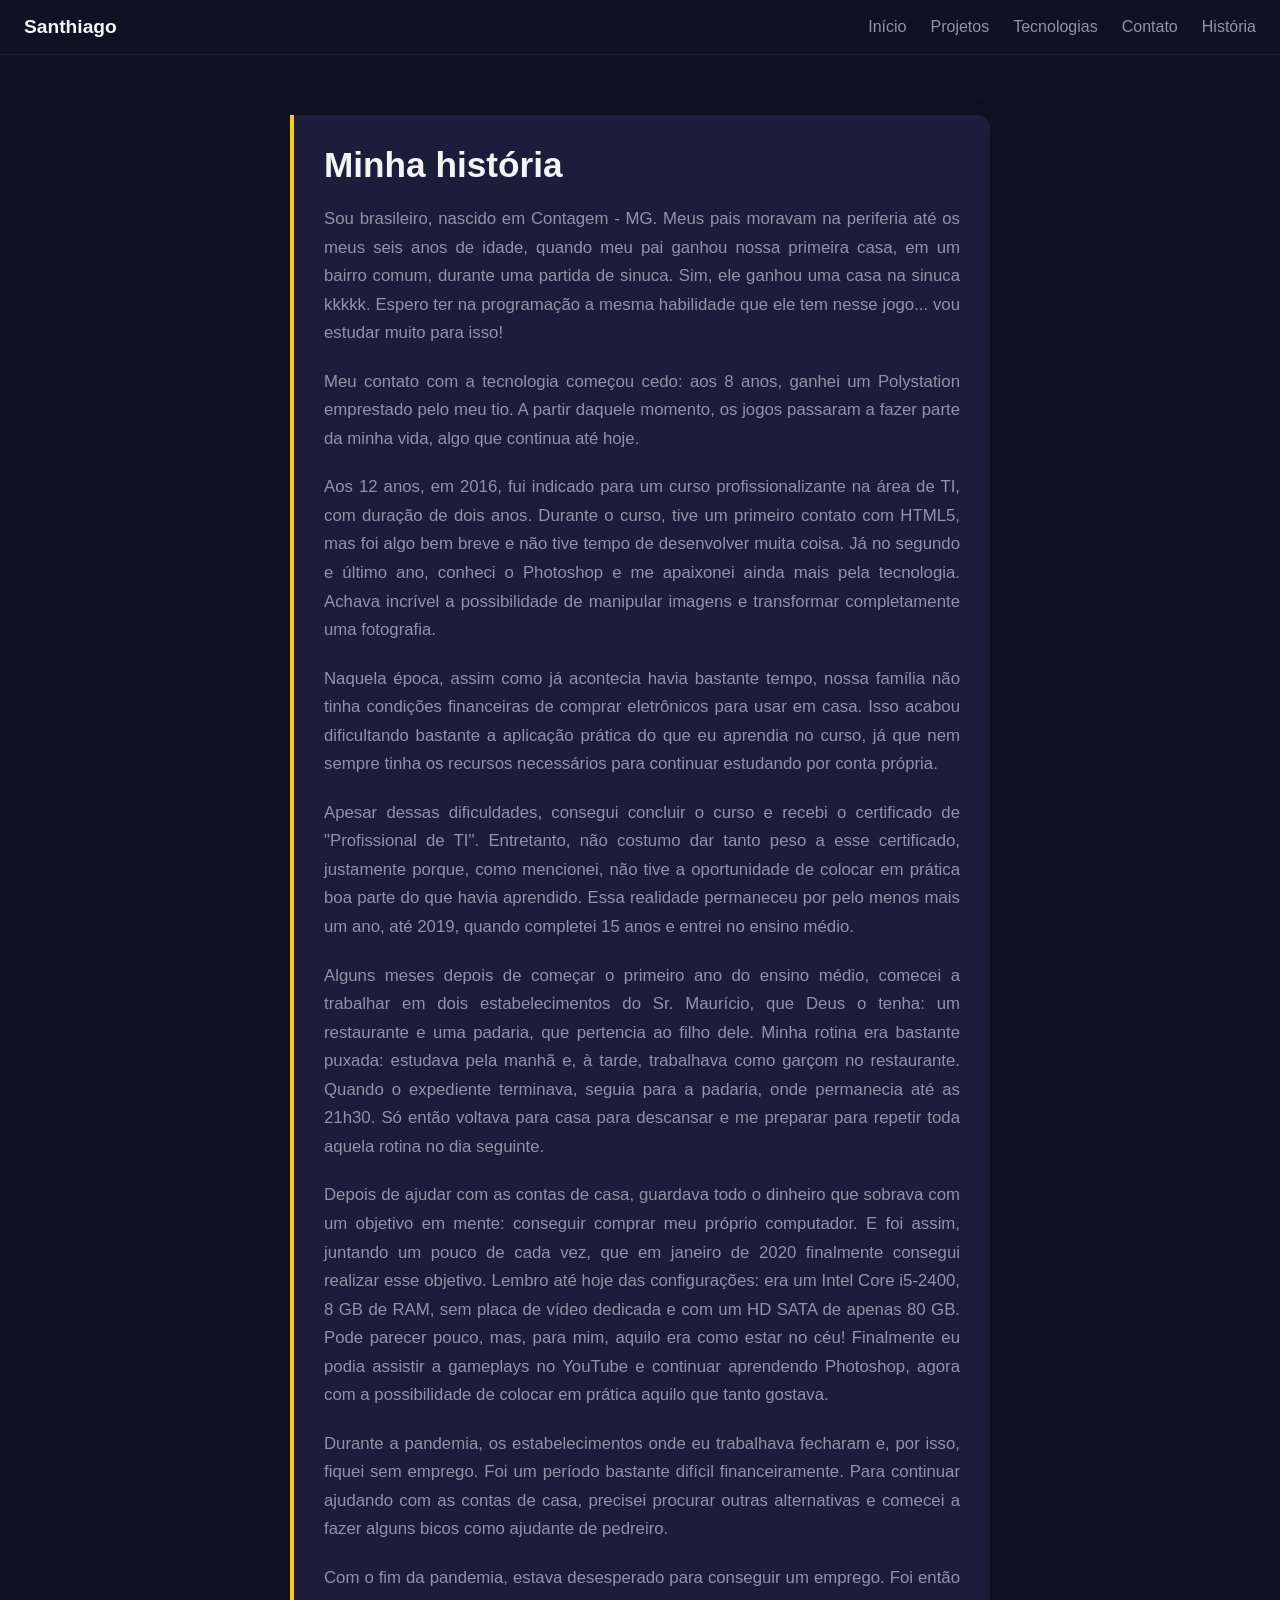
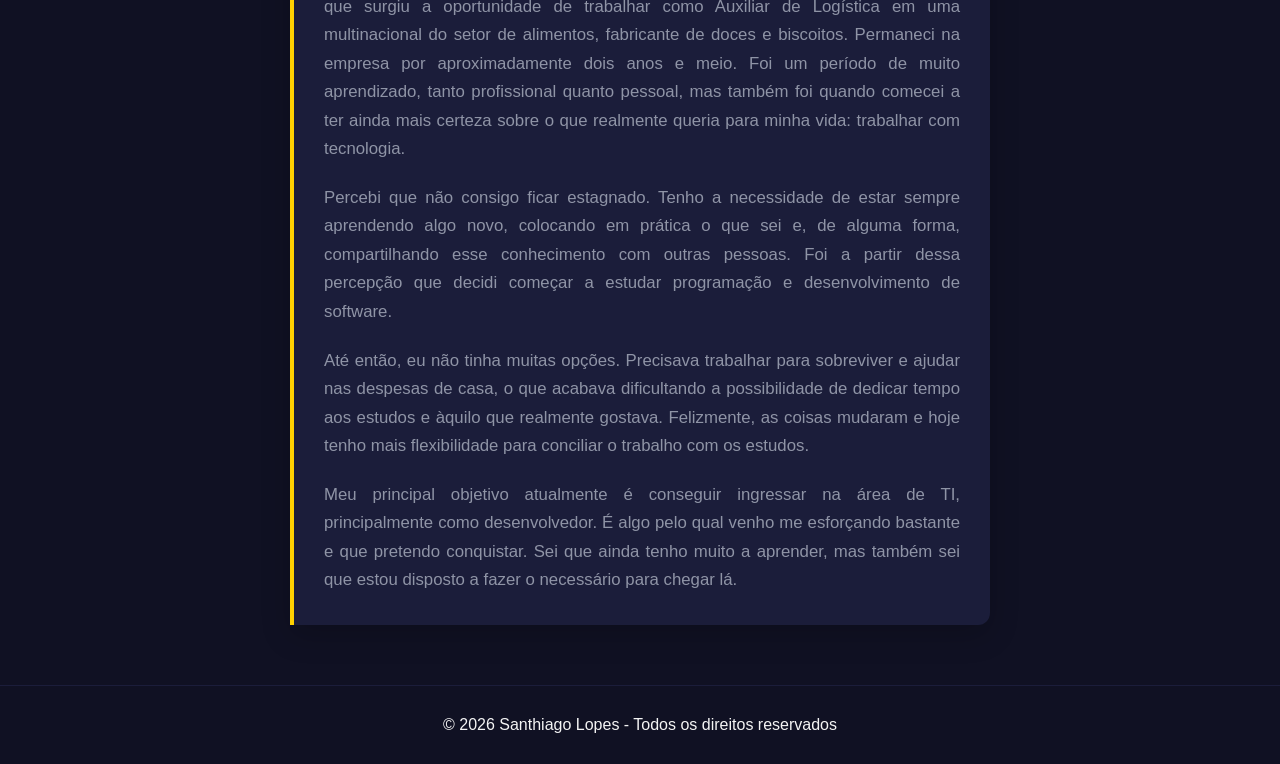
==== historia.html @ 33adca6f "Nova organização" ====
<!DOCTYPE html>
<html lang="pt-BR">

<head>
  <meta charset="UTF-8">
  <meta name="viewport" content="width=device-width, initial-scale=1.0">
  <link rel="stylesheet" href="assets/css/reset.css">
  <link rel="stylesheet" href="assets/css/style.css">
  <title>Minha história | Santhiago</title>
</head>

<body>
  <header class="menu">
    <a href="index.html" class="menu-logo">Santhiago</a>

    <nav class="menu-links">
      <a href="index.html">Início</a>
      <a href="index.html#projetos">Projetos</a>
      <a href="index.html#tecnologias">Tecnologias</a>
      <a href="index.html#contato">Contato</a>
      <a href="historia.html">História</a>
    </nav>
  </header>

  <main>
    <section id="historia" class="paginas">

      <div class="historia revelar">
        <h2>Minha história</h2>

        <div class="texto-historia">
          <p>
            Sou brasileiro, nascido em Contagem - MG. Meus pais moravam na periferia até os meus seis anos de idade,
            quando meu pai ganhou nossa primeira casa, em um bairro comum, durante uma partida de sinuca.
            Sim, ele ganhou uma casa na sinuca kkkkk.
            Espero ter na programação a mesma habilidade que ele tem nesse jogo... vou estudar muito para isso!
          </p>
          <p>
            Meu contato com a tecnologia começou cedo: aos 8 anos, ganhei um Polystation emprestado pelo meu tio.
            A partir daquele momento, os jogos passaram a fazer parte da minha vida, algo que continua até hoje.
          </p>
          <p>
            Aos 12 anos, em 2016, fui indicado para um curso profissionalizante na área de TI, com duração de dois anos.
            Durante o curso, tive um primeiro contato com HTML5, mas foi algo bem breve e não tive tempo de desenvolver
            muita coisa.
            Já no segundo e último ano, conheci o Photoshop e me apaixonei ainda mais pela tecnologia.
            Achava incrível a possibilidade de manipular imagens e transformar completamente uma fotografia.
          </p>
          <p>
            Naquela época, assim como já acontecia havia bastante tempo, nossa família não tinha condições financeiras
            de comprar eletrônicos para usar em casa. Isso acabou dificultando bastante a aplicação prática do que eu
            aprendia no curso, já que nem sempre tinha os recursos necessários para continuar estudando por conta
            própria.
          </p>
          <p>
            Apesar dessas dificuldades, consegui concluir o curso e recebi o certificado de "Profissional de TI".
            Entretanto, não costumo dar tanto peso a esse certificado, justamente porque, como mencionei,
            não tive a oportunidade de colocar em prática boa parte do que havia aprendido.
            Essa realidade permaneceu por pelo menos mais um ano, até 2019, quando completei 15 anos e entrei no ensino
            médio.
          </p>
          <p>
            Alguns meses depois de começar o primeiro ano do ensino médio, comecei a trabalhar em dois estabelecimentos
            do Sr. Maurício, que Deus o tenha: um restaurante e uma padaria, que pertencia ao filho dele.
            Minha rotina era bastante puxada: estudava pela manhã e, à tarde, trabalhava como garçom no restaurante.
            Quando o expediente terminava, seguia para a padaria, onde permanecia até as 21h30.
            Só então voltava para casa para descansar e me preparar para repetir toda aquela rotina no dia seguinte.
          </p>
          <p>
            Depois de ajudar com as contas de casa, guardava todo o dinheiro que sobrava com um objetivo em mente:
            conseguir comprar meu próprio computador. E foi assim, juntando um pouco de cada vez, que em janeiro de 2020
            finalmente consegui realizar esse objetivo. Lembro até hoje das configurações: era um Intel Core i5-2400,
            8 GB de RAM, sem placa de vídeo dedicada e com um HD SATA de apenas 80 GB.
            Pode parecer pouco, mas, para mim, aquilo era como estar no céu!
            Finalmente eu podia assistir a gameplays no YouTube e continuar aprendendo Photoshop,
            agora com a possibilidade de colocar em prática aquilo que tanto gostava.
          </p>
          <p>
            Durante a pandemia, os estabelecimentos onde eu trabalhava fecharam e, por isso, fiquei sem emprego.
            Foi um período bastante difícil financeiramente. Para continuar ajudando com as contas de casa,
            precisei procurar outras alternativas e comecei a fazer alguns bicos como ajudante de pedreiro.
          </p>
          <p>
            Com o fim da pandemia, estava desesperado para conseguir um emprego. Foi então que surgiu a oportunidade
            de trabalhar como Auxiliar de Logística em uma multinacional do setor de alimentos, fabricante de doces e
            biscoitos.
            Permaneci na empresa por aproximadamente dois anos e meio. Foi um período de muito aprendizado, tanto
            profissional
            quanto pessoal, mas também foi quando comecei a ter ainda mais certeza sobre o que realmente queria para
            minha vida:
            trabalhar com tecnologia.
          </p>
          <p>
            Percebi que não consigo ficar estagnado. Tenho a necessidade de estar sempre aprendendo algo novo,
            colocando em prática o que sei e, de alguma forma, compartilhando esse conhecimento com outras pessoas.
            Foi a partir dessa percepção que decidi começar a estudar programação e desenvolvimento de software.
          </p>
          <p>
            Até então, eu não tinha muitas opções. Precisava trabalhar para sobreviver e ajudar nas despesas de casa,
            o que acabava dificultando a possibilidade de dedicar tempo aos estudos e àquilo que realmente gostava.
            Felizmente, as coisas mudaram e hoje tenho mais flexibilidade para conciliar o trabalho com os estudos.
          </p>
          <p>
            Meu principal objetivo atualmente é conseguir ingressar na área de TI, principalmente como desenvolvedor.
            É algo pelo qual venho me esforçando bastante e que pretendo conquistar. Sei que ainda tenho muito a
            aprender,
            mas também sei que estou disposto a fazer o necessário para chegar lá.
          </p>
        </div>
      </div>

    </section>
  </main>

  <footer>
    <p>&copy; 2026 Santhiago Lopes - Todos os direitos reservados</p>
  </footer>

  <script src="assets/js/main.js"></script>
</body>

</html>
---- assets/css/style.css ----
/* ==========================================================
   CORES E BASE
   ========================================================== */
:root {
  --cor-fundo: #101123;
  --cor-card: #1b1d3a;
  --cor-texto-principal: #f4f4f4;
  --cor-texto-secundario: #8f94a6;
  --cor-destaque: #ffd000;
}

html {
  scroll-behavior: smooth;
}

body {
  background-color: var(--cor-fundo);
  color: var(--cor-texto-principal);
  font-family: 'Segoe UI', Tahoma, Geneva, Verdana, sans-serif;
}

/* ==========================================================
   ANIMAÇÕES (keyframes)
   ========================================================== */
@keyframes entrada {
  from {
    opacity: 0;
    transform: translateY(20px);
  }

  to {
    opacity: 1;
    transform: none;
  }
}

@keyframes zoom-entrada {
  from {
    opacity: 0;
    transform: scale(0.8);
  }

  to {
    opacity: 1;
    transform: none;
  }
}

@keyframes sublinhar {
  from {
    transform: scaleX(0);
  }

  to {
    transform: scaleX(1);
  }
}

@keyframes pulsar {

  0%,
  100% {
    transform: scale(1);
  }

  50% {
    transform: scale(1.06);
  }
}

/* ==========================================================
   MENU
   ========================================================== */
.menu {
  position: sticky;
  top: 0;
  z-index: 10;
  display: flex;
  align-items: center;
  justify-content: space-between;
  padding: 16px 24px;
  background-color: var(--cor-fundo);
  border-bottom: 1px solid var(--cor-card);
}

.menu-logo {
  color: var(--cor-texto-principal);
  font-size: 1.2rem;
  font-weight: bold;
  text-decoration: none;
}

.menu-links {
  display: flex;
  gap: 24px;
}

.menu-links a {
  color: var(--cor-texto-secundario);
  text-decoration: none;
  transition: color 0.2s ease;
}

.menu-links a:hover {
  color: var(--cor-destaque);
}

/* Faz a rolagem parar antes do menu cobrir o título da seção */
section[id] {
  scroll-margin-top: 80px;
}

@media (max-width: 768px) {
  .menu {
    justify-content: center;
    padding: 12px 16px;
  }

  .menu-logo {
    display: none;
  }

  .menu-links {
    gap: 12px;
    font-size: 0.85rem;
  }
}

/* ==========================================================
   TOPO
   ========================================================== */
.topo {
  display: flex;
  align-items: center;
  gap: 40px;
  max-width: 900px;
  margin: 60px auto 120px;
  padding: 0 20px;
}

.topo-foto {
  width: 200px;
  height: 200px;
  border: 4px solid var(--cor-destaque);
  border-radius: 50%;
  object-fit: cover;
  transition: transform 0.3s ease;
  animation: zoom-entrada 0.8s ease backwards;
}

.topo-foto:hover {
  transform: scale(1.03);
}

.topo-texto h1 {
  margin: 0 0 8px;
  font-size: 2.4rem;
  color: var(--cor-texto-principal);
  animation: entrada 0.8s ease backwards;
}

.nome {
  position: relative;
  display: inline-block;
  color: var(--cor-destaque);
}

.nome::after {
  content: '';
  position: absolute;
  left: 0;
  bottom: -4px;
  width: 100%;
  height: 3px;
  background-color: var(--cor-destaque);
  border-radius: 2px;
  transform-origin: left;
  animation: sublinhar 0.8s ease 0.8s backwards;
}

.topo-subtitulo {
  margin: 0 0 20px;
  font-size: 1.2rem;
  color: var(--cor-texto-secundario);
}

.topo-resumo {
  margin: 0 0 20px;
}

.topo-resumo p {
  margin: 0 0 8px;
  font-size: 1.05rem;
  line-height: 1.6;
  color: var(--cor-texto-principal);
}

.topo-resumo strong {
  color: var(--cor-destaque);
}

.topo-habilidades {
  list-style: none;
  margin: 0 0 25px;
  padding: 0;
  display: flex;
  flex-wrap: wrap;
  gap: 8px;
}

.topo-habilidades li {
  background-color: var(--cor-card);
  color: var(--cor-texto-principal);
  font-size: 0.85rem;
  padding: 6px 14px;
  border-radius: 999px;
}

.topo-botoes {
  display: flex;
  flex-wrap: wrap;
  gap: 12px;
}

.topo-botao {
  color: var(--cor-destaque);
  border: 1px solid var(--cor-destaque);
  padding: 10px 20px;
  border-radius: 5px;
  text-decoration: none;
  font-weight: bold;
  transition: background-color 0.2s ease, transform 0.3s ease;
}

.topo-botao:hover {
  background-color: rgba(255, 208, 0, 0.1);
  transform: scale(1.05);
}

@media (max-width: 768px) {
  .topo {
    flex-direction: column;
    text-align: center;
  }

  .topo-texto h1 {
    font-size: 2rem;
  }

  .topo-habilidades,
  .topo-botoes {
    justify-content: center;
  }
}

/* ==========================================================
   TÍTULO DE SEÇÃO (com as linhas dos lados)
   ========================================================== */
.titulo-projetos,
.titulo-secao {
  display: flex;
  align-items: center;
  gap: 20px;
  margin-bottom: 30px;
  font-size: 2.2rem;
}

.titulo-projetos::before,
.titulo-projetos::after,
.titulo-secao::before,
.titulo-secao::after {
  content: '';
  flex: 1;
  height: 1px;
  background-color: var(--cor-card);
}

/* ==========================================================
   PROJETOS
   ========================================================== */
.projetos {
  max-width: 900px;
  margin: 0 auto 120px auto;
  padding: 0 20px;
}

.projeto {
  display: flex;
  justify-content: space-between;
  align-items: center;
  gap: 24px;
  margin-bottom: 60px;
  padding: 20px 24px;
  background-color: var(--cor-card);
  border-radius: 12px;
  box-shadow: 0 10px 30px rgba(0, 0, 0, 0.2);
  transition: transform 0.3s ease, box-shadow 0.3s ease;
}

.projeto:hover {
  transform: translateY(-6px);
  box-shadow: 0 16px 40px rgba(0, 0, 0, 0.35);
}

.projeto.destaque {
  border: 1px solid var(--cor-destaque);
}

.projeto-links {
  display: flex;
  gap: 12px;
  margin-top: 12px;
}

.botao {
  font-weight: bold;
}

.selo {
  display: inline-block;
  margin-bottom: 8px;
  padding: 3px 13px;
  background-color: var(--cor-destaque);
  border-radius: 999px;
  color: var(--cor-fundo);
  font-size: 0.85rem;
  animation: pulsar 2.5s ease-in-out infinite;
}

.projeto-texto {
  flex: 1;
  min-width: 0;
}

.projeto-texto h3 {
  margin-top: 8px;
  color: var(--cor-texto-principal);
}

.projeto-texto p {
  margin-top: 8px;
  margin-bottom: 8px;
  color: var(--cor-texto-secundario);
  font-size: 1rem;
  line-height: 1.7;
  text-align: left;
}

.projeto a {
  color: var(--cor-destaque);
  text-decoration: none;
}

.projeto a:hover {
  text-decoration: overline;
}

.projeto a::after {
  content: "→";
  display: inline-block;
  margin-left: 6px;
  transition: transform 0.3s ease;
}

.projeto a:hover::after {
  transform: translateX(4px);
}

.projeto a.sem-seta {
  display: inline-block;
  padding: 5px 15px;
  background-color: var(--cor-destaque);
  border-radius: 999px;
  color: var(--cor-fundo);
  font-size: 0.85rem;
  transition: transform 0.3s ease;
}

.projeto a.sem-seta::after {
  content: none;
}

.projeto a.sem-seta:hover {
  transform: scale(1.05);
  text-decoration: none;
}

.projeto.com-demo {
  display: grid;
  grid-template-columns: 1fr auto;
  grid-template-areas:
    "texto tecnologias"
    "links demo";
  gap: 12px 24px;
  align-items: center;
}

.com-demo .projeto-texto {
  grid-area: texto;
}

.com-demo .tecnologias {
  grid-area: tecnologias;
  align-self: start;
}

.com-demo .projeto-links {
  grid-area: links;
}

.com-demo .sem-seta {
  grid-area: demo;
  justify-self: end;
}

/* Etiquetas de tecnologia dentro dos cards de projeto */
.tecnologias {
  display: flex;
  flex-wrap: wrap;
  justify-content: flex-end;
  gap: 8px;
  flex-shrink: 0;
  max-width: 240px;
  margin: 0;
  padding: 0;
  list-style: none;
}

.tecnologias li {
  padding: 6px 14px;
  background-color: var(--cor-fundo);
  border-radius: 999px;
  font-size: 0.85rem;
  transition: transform 0.2s ease, color 0.2s ease;
}

.tecnologias li:hover {
  transform: translateY(-2px);
  color: var(--cor-destaque);
}

@media (max-width: 768px) {
  .projeto {
    flex-direction: column;
    align-items: flex-start;
    gap: 16px;
  }

  .projeto-texto {
    width: 100%;
  }

  .projeto.com-demo {
    grid-template-columns: 1fr auto;
    grid-template-areas:
      "texto texto"
      "links demo"
      "tecnologias tecnologias";
    align-items: center;
    gap: 16px 8px;
  }

  .com-demo .projeto-links {
    margin-top: 0;
    justify-self: flex-start;
  }

  .com-demo .sem-seta {
    align-self: center;
    justify-self: flex-end;
    white-space: nowrap;
  }

  .tecnologias {
    margin-top: 0;
    max-width: none;
    justify-content: flex-start;
  }
}

/* ==========================================================
   TECNOLOGIAS
   ========================================================== */
.secao-tecnologias {
  max-width: 900px;
  margin: 0 auto 120px auto;
  padding: 0 20px;
}

.tec-grade {
  display: grid;
  grid-template-columns: repeat(auto-fit, minmax(130px, 1fr));
  gap: 16px;
  margin: 0;
  padding: 0;
  list-style: none;
}

.tec-grade li {
  padding: 28px 12px;
  background-color: var(--cor-card);
  border-bottom: 3px solid var(--cor-destaque);
  border-radius: 8px 8px 0 0;
  font-weight: bold;
  text-align: center;
  transition: transform 0.2s ease, color 0.2s ease;
}

.tec-grade li:hover {
  transform: translateY(-4px);
  color: var(--cor-destaque);
}

/* ==========================================================
   CONTATO
   ========================================================== */
.secao-contato {
  max-width: 900px;
  margin: 0 auto 80px auto;
  padding: 0 20px;
}

.contato-lista {
  display: flex;
  flex-wrap: wrap;
  justify-content: center;
  gap: 40px;
  margin: 0;
  padding: 0;
  list-style: none;
}

.contato-item {
  display: flex;
  flex-direction: column;
  align-items: center;
  gap: 8px;
  color: var(--cor-texto-secundario);
  font-size: 0.9rem;
  text-decoration: none;
  transition: color 0.2s ease;
}

.contato-item strong {
  color: var(--cor-texto-principal);
}

.contato-item:hover {
  color: var(--cor-destaque);
}

.contato-icone {
  display: flex;
  align-items: center;
  justify-content: center;
  width: 60px;
  height: 60px;
  border-radius: 50%;
  background-color: var(--cor-card);
  color: var(--cor-destaque);
  transition: transform 0.3s ease;
}

.contato-icone svg {
  width: 24px;
  height: 24px;
}

.contato-item:hover .contato-icone {
  transform: scale(1.1);
}

/* ==========================================================
   PÁGINA DA HISTÓRIA
   ========================================================== */

.paginas,
.historia {
  box-sizing: border-box;
}

.paginas {
  display: flex;
  align-items: center;
  justify-content: center;
  gap: 50px;
  max-width: 900px;
  margin: 60px auto;
  padding: 0 20px;
}

.apresentacao {
  display: flex;
  flex-direction: column;
  align-items: center;
  align-self: flex-start;
  position: sticky;
  top: 100px;
}

.apresentacao img {
  width: 230px;
  height: 230px;
  object-fit: cover;
  border-radius: 50%;
  transition: transform 0.3s ease;
}

.apresentacao img:hover {
  transform: scale(1.03);
}

.apresentacao .legenda {
  margin-top: 12px;
  font-size: 1rem;
  color: var(--cor-texto-secundario);
}

.historia {
  max-width: 700px;
  padding: 30px;
  background-color: var(--cor-card);
  border-left: 4px solid var(--cor-destaque);
  border-radius: 0 12px 12px 0;
  box-shadow: 0 10px 30px rgba(0, 0, 0, 0.2);
}

.historia h2 {
  margin: 0 0 20px 0;
  color: var(--cor-texto-principal);
  font-size: 2.2rem;
  text-align: left;
}

.historia p {
  margin-bottom: 20px;
  color: var(--cor-texto-secundario);
  font-size: 1.05rem;
  line-height: 1.7;
  text-align: justify;
  overflow-wrap: break-word;
}

.historia p:last-child {
  margin-bottom: 0;
}

@media (max-width: 768px) {
  .paginas {
    flex-direction: column;
    align-items: stretch;
    gap: 30px;
    margin: 30px auto;
  }

  .apresentacao {
    position: static;
    align-self: center;
  }

  .apresentacao img {
    width: 160px;
    height: 160px;
  }

  .historia {
    max-width: none;
    width: 100%;
    padding: 20px;
  }

  .historia h2 {
    font-size: 1.8rem;
  }

  .historia p {
    font-size: 1rem;
    line-height: 1.6;
    text-align: left;
  }
}

/* ==========================================================
   ANIMAÇÃO AO ROLAR A PÁGINA
   ========================================================== */
.revelar {
  opacity: 0;
  transform: translateY(40px);
  transition: opacity 0.8s ease, transform 0.8s ease;
}

.revelar.zoom {
  transform: scale(0.8);
}

.revelar.visivel {
  opacity: 1;
  transform: none;
}

/* ==========================================================
   RODAPÉ
   ========================================================== */
footer {
  text-align: center;
  padding: 30px 20px;
  border-top: 1px solid var(--cor-card);
}
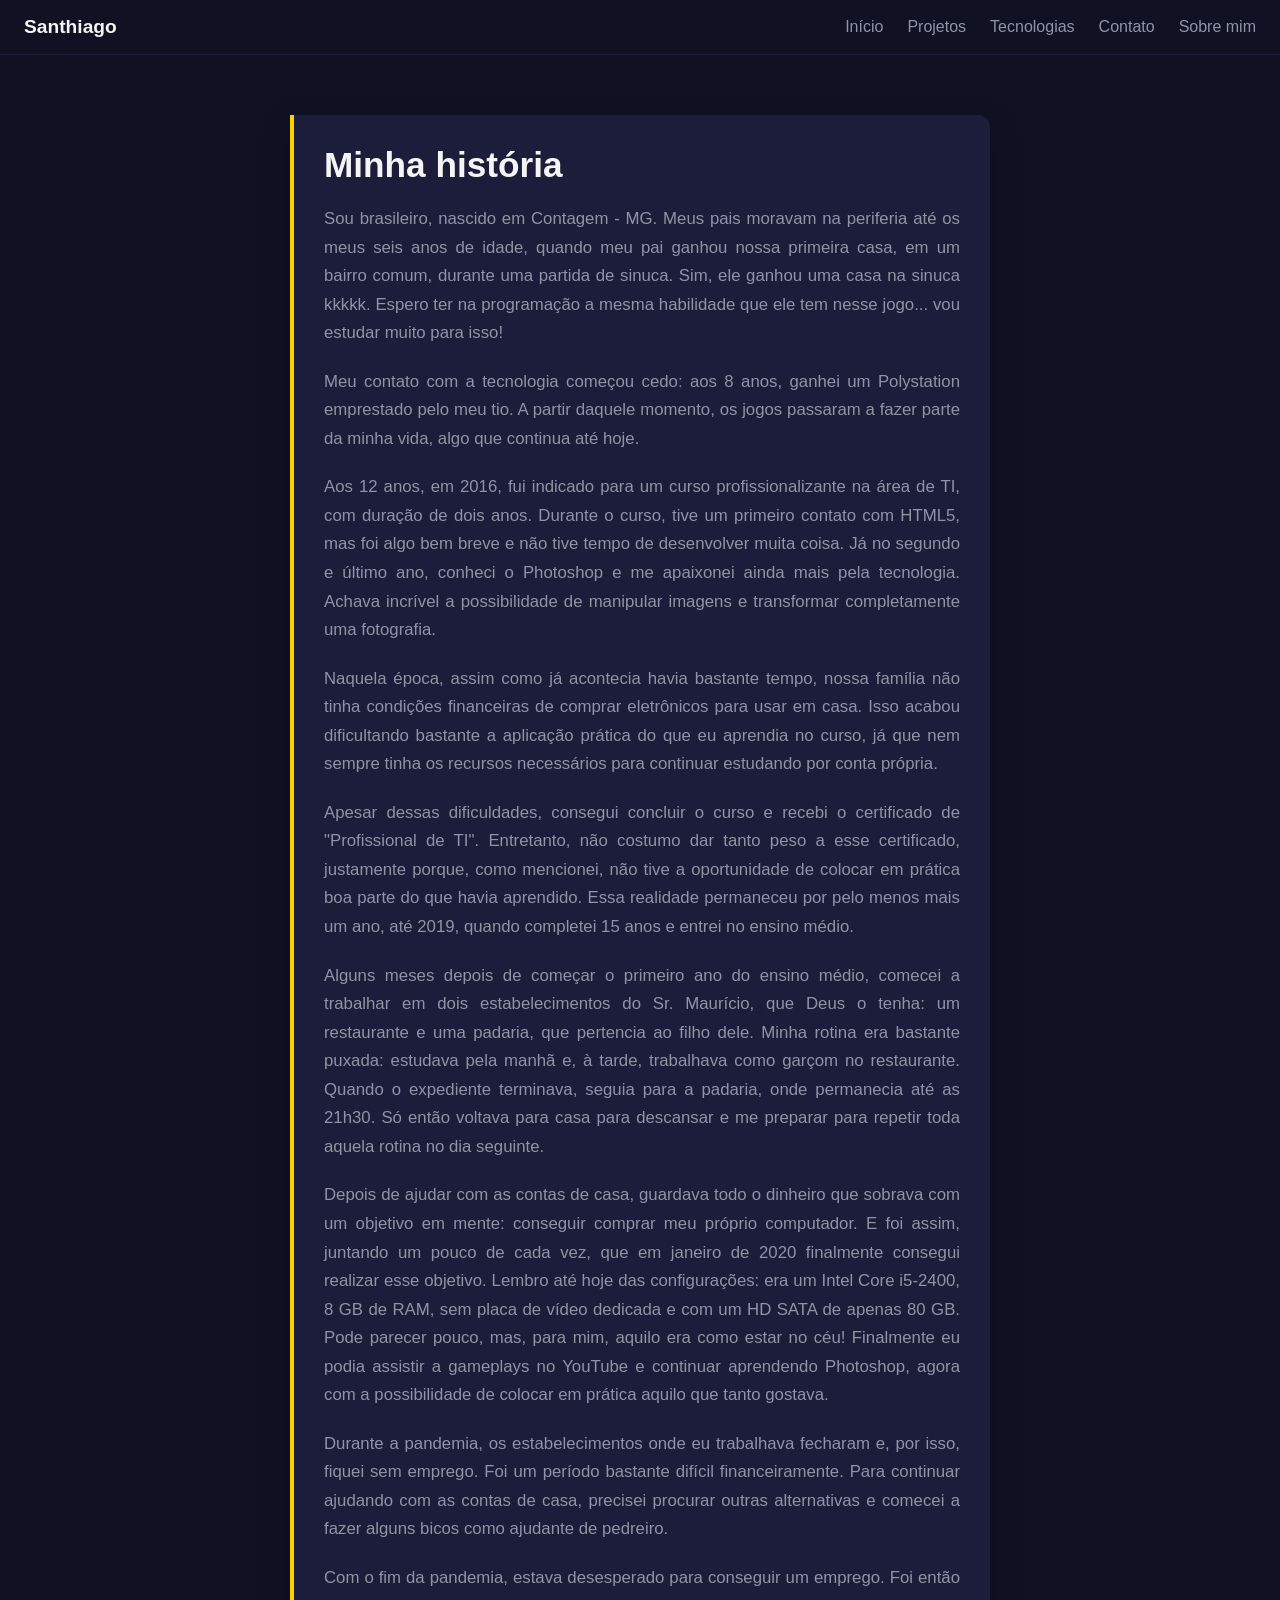
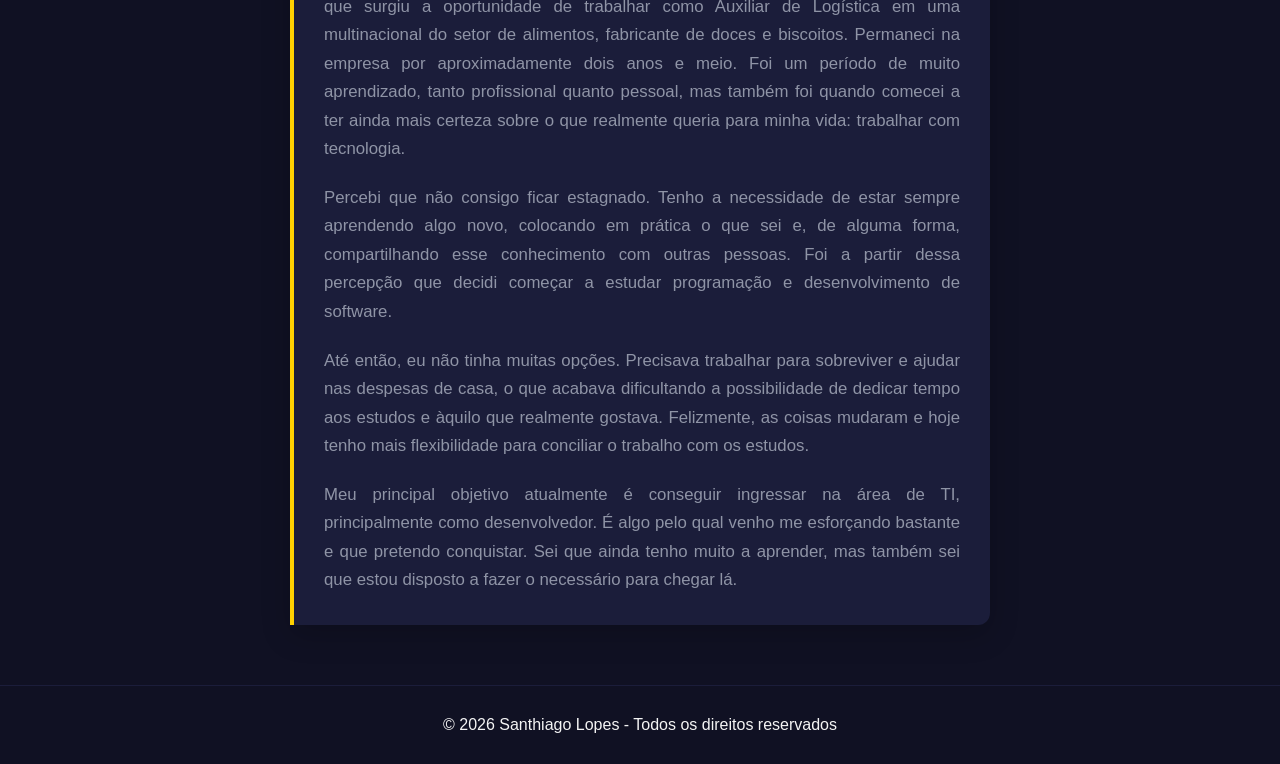
==== commit cf96bba0: "Mudanças pontuais" ====
--- a/historia.html
+++ b/historia.html
@@ -18,7 +18,7 @@
       <a href="index.html#projetos">Projetos</a>
       <a href="index.html#tecnologias">Tecnologias</a>
       <a href="index.html#contato">Contato</a>
-      <a href="historia.html">História</a>
+      <a href="historia.html">Sobre mim</a>
     </nav>
   </header>
 
